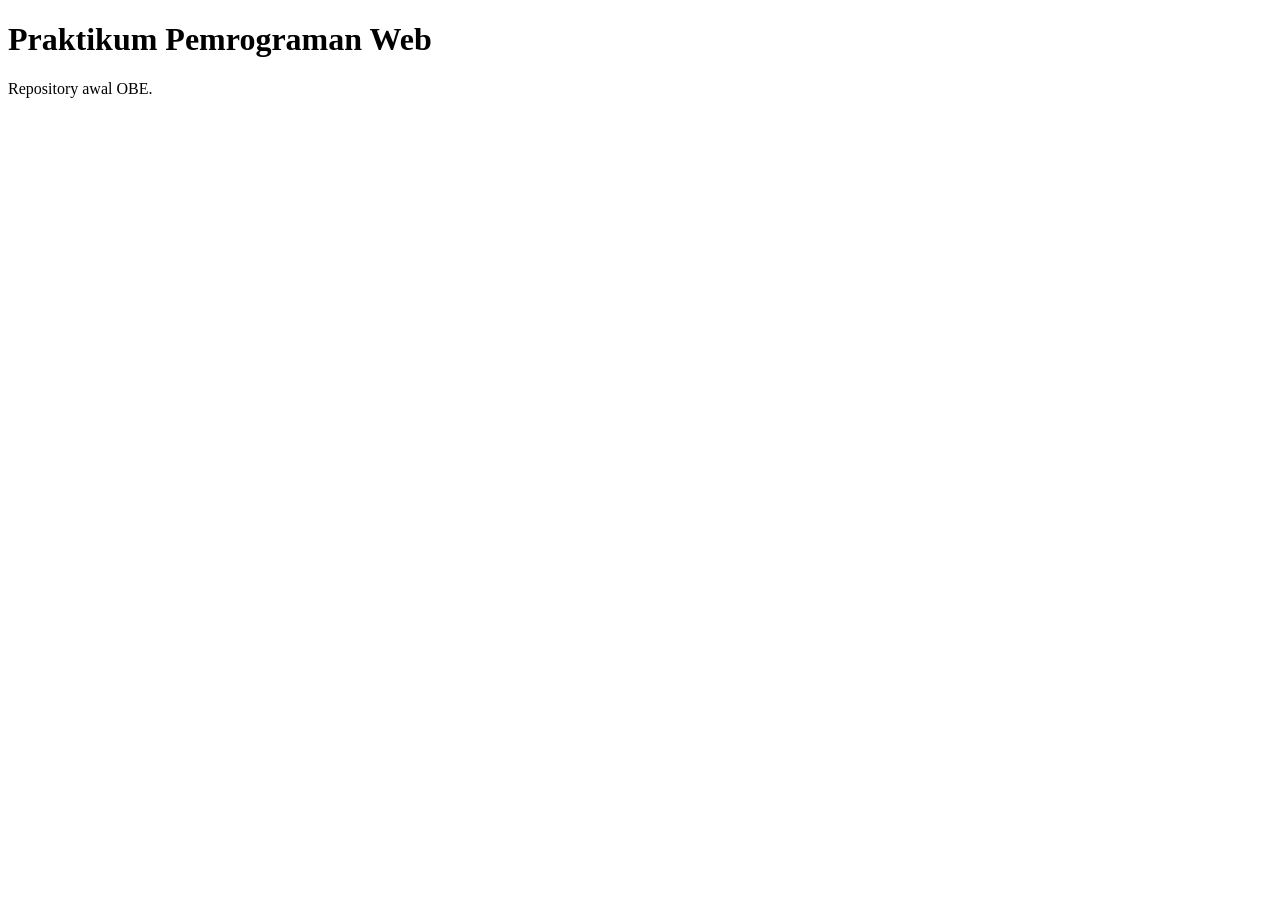
==== index.html @ e2042049 "chore: initial project setup" ====
<!doctype html>
<html lang="id">
<head>
    <meta charset="utf-8">
    <meta name="viewport" content="width=device-width, initial-scale=1">
    <title>Praktikum Pemrograman Web</title>
</head>
<body>
    <h1>Praktikum Pemrograman Web</h1>
    <p>Repository awal OBE.</p>
</body>
</html>
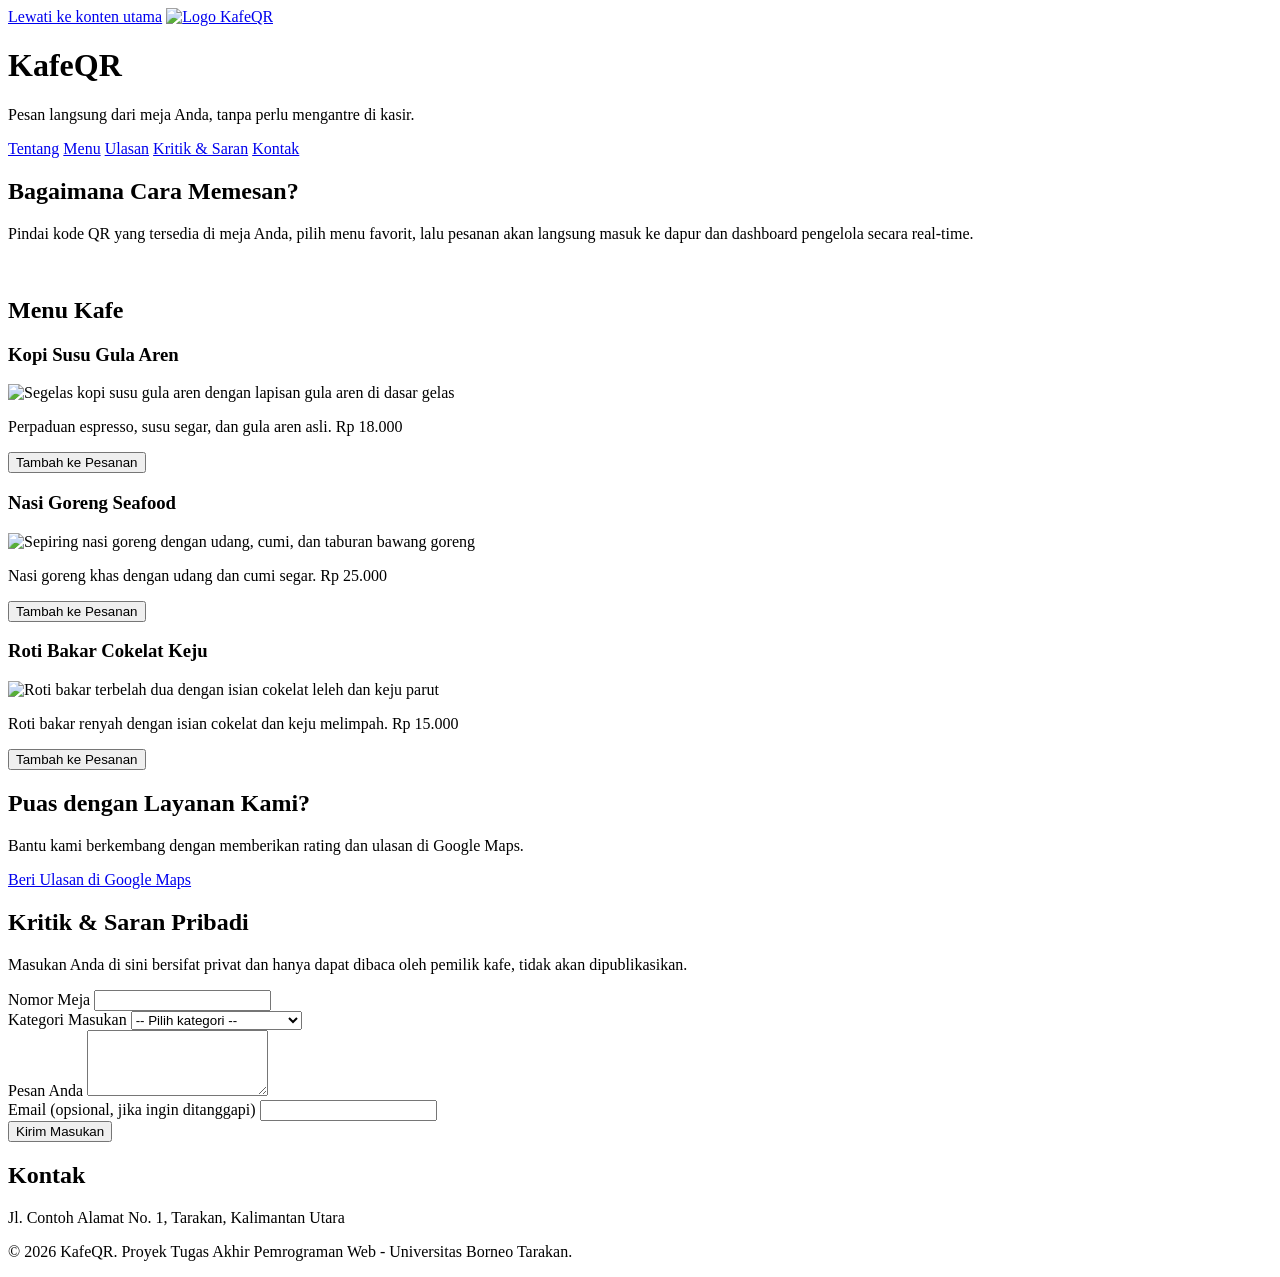
==== commit d9f49c24: "struktur dasar" ====
--- a/index.html
+++ b/index.html
@@ -1,12 +1,125 @@
 <!doctype html>
 <html lang="id">
 <head>
-    <meta charset="utf-8">
-    <meta name="viewport" content="width=device-width, initial-scale=1">
-    <title>Praktikum Pemrograman Web</title>
+  <meta charset="utf-8">
+  <meta name="viewport" content="width=device-width, initial-scale=1">
+  <meta name="description" content="KafeQR - Sistem pemesanan makanan self-service berbasis QR Code untuk kafe/restoran lokal di Tarakan">
+  <title>KafeQR - Pesan Mudah dari Meja Anda</title>
 </head>
 <body>
-    <h1>Praktikum Pemrograman Web</h1>
-    <p>Repository awal OBE.</p>
+
+  <header>
+    <a href="#main">Lewati ke konten utama</a>
+    <a href="#" aria-label="Beranda KafeQR">
+      <img src="assets/logo-kafeqr.png" alt="Logo KafeQR" width="48" height="48">
+    </a>
+    <h1>KafeQR</h1>
+    <p>Pesan langsung dari meja Anda, tanpa perlu mengantre di kasir.</p>
+    <nav aria-label="Navigasi utama">
+      <a href="#tentang">Tentang</a>
+      <a href="#menu">Menu</a>
+      <a href="#ulasan">Ulasan</a>
+      <a href="#kritik-saran">Kritik &amp; Saran</a>
+      <a href="#kontak">Kontak</a>
+    </nav>
+  </header>
+
+  <main id="main">
+
+    <!-- Section 1: Tentang / cara kerja -->
+    <section id="tentang" aria-labelledby="tentang-heading">
+      <h2 id="tentang-heading">Bagaimana Cara Memesan?</h2>
+      <p>
+        Pindai kode QR yang tersedia di meja Anda, pilih menu favorit, lalu pesanan
+        akan langsung masuk ke dapur dan dashboard pengelola secara real-time.
+      </p>
+      <img src="assets/ilustrasi-scan-qr.png" alt=""> <!-- gambar dekoratif -->
+    </section>
+
+    <!-- Section 2: Menu, berisi beberapa article (konten mandiri per item) -->
+    <section id="menu" aria-labelledby="menu-heading">
+      <h2 id="menu-heading">Menu Kafe</h2>
+
+      <article>
+        <h3>Kopi Susu Gula Aren</h3>
+        <img src="assets/menu-kopi-susu-gula-aren.jpg"
+             alt="Segelas kopi susu gula aren dengan lapisan gula aren di dasar gelas">
+        <p>Perpaduan espresso, susu segar, dan gula aren asli. Rp 18.000</p>
+        <button type="button">Tambah ke Pesanan</button>
+      </article>
+
+      <article>
+        <h3>Nasi Goreng Seafood</h3>
+        <img src="assets/menu-nasi-goreng-seafood.jpg"
+             alt="Sepiring nasi goreng dengan udang, cumi, dan taburan bawang goreng">
+        <p>Nasi goreng khas dengan udang dan cumi segar. Rp 25.000</p>
+        <button type="button">Tambah ke Pesanan</button>
+      </article>
+
+      <article>
+        <h3>Roti Bakar Cokelat Keju</h3>
+        <img src="assets/menu-roti-bakar-cokelat-keju.jpg"
+             alt="Roti bakar terbelah dua dengan isian cokelat leleh dan keju parut">
+        <p>Roti bakar renyah dengan isian cokelat dan keju melimpah. Rp 15.000</p>
+        <button type="button">Tambah ke Pesanan</button>
+      </article>
+    </section>
+
+    <!-- Section 3: Direct review ke Google Maps -->
+    <section id="ulasan" aria-labelledby="ulasan-heading">
+      <h2 id="ulasan-heading">Puas dengan Layanan Kami?</h2>
+      <p>Bantu kami berkembang dengan memberikan rating dan ulasan di Google Maps.</p>
+      <a href="https://maps.google.com/?cid=CONTOH_ID_KAFE" target="_blank" rel="noopener">
+        Beri Ulasan di Google Maps
+      </a>
+    </section>
+
+    <!-- Section 4: Kritik & saran privat, berisi form -->
+    <section id="kritik-saran" aria-labelledby="kritik-saran-heading">
+      <h2 id="kritik-saran-heading">Kritik &amp; Saran Pribadi</h2>
+      <p>
+        Masukan Anda di sini bersifat privat dan hanya dapat dibaca oleh pemilik kafe,
+        tidak akan dipublikasikan.
+      </p>
+
+      <form action="/proses-kritik-saran" method="post">
+        <div>
+          <label for="nomor-meja">Nomor Meja</label>
+          <input id="nomor-meja" name="nomor_meja" type="number" min="1" required>
+        </div>
+
+        <div>
+          <label for="kategori">Kategori Masukan</label>
+          <select id="kategori" name="kategori" required>
+            <option value="">-- Pilih kategori --</option>
+            <option value="rasa">Rasa Makanan/Minuman</option>
+            <option value="pelayanan">Pelayanan</option>
+            <option value="kebersihan">Kebersihan</option>
+            <option value="lainnya">Lainnya</option>
+          </select>
+        </div>
+
+        <div>
+          <label for="pesan">Pesan Anda</label>
+          <textarea id="pesan" name="pesan" rows="4" required></textarea>
+        </div>
+
+        <div>
+          <label for="email-opsional">Email (opsional, jika ingin ditanggapi)</label>
+          <input id="email-opsional" name="email" type="email">
+        </div>
+
+        <button type="submit">Kirim Masukan</button>
+      </form>
+    </section>
+
+  </main>
+
+  <footer>
+    <h2>Kontak</h2>
+    <p id="kontak">Jl. Contoh Alamat No. 1, Tarakan, Kalimantan Utara</p>
+    <p>&copy; 2026 KafeQR. Proyek Tugas Akhir Pemrograman Web - Universitas Borneo Tarakan.</p>
+  </footer>
+
 </body>
 </html>
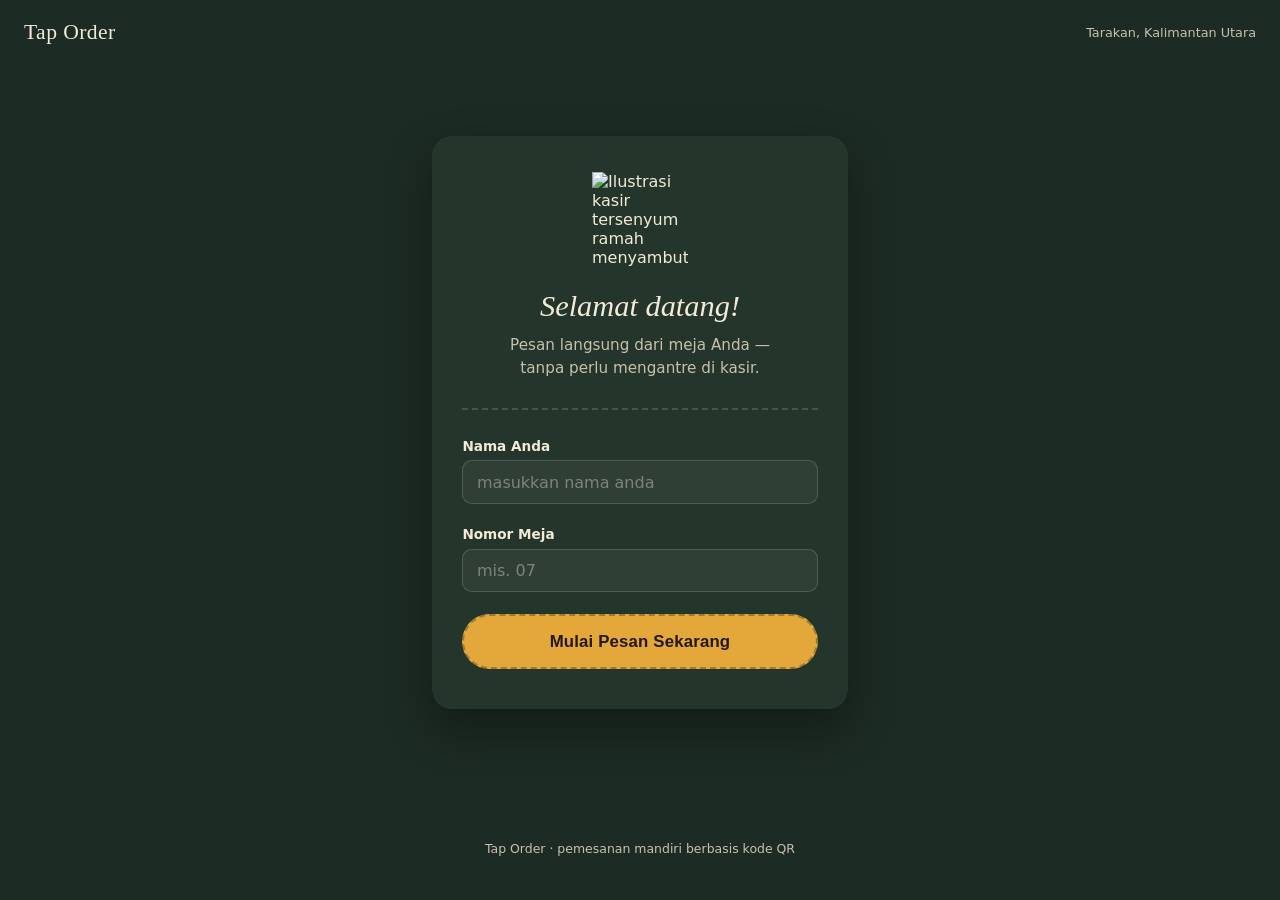
==== commit f7f0fd46: "pertemuan 4" ====
--- a/index.html
+++ b/index.html
@@ -1,124 +1,64 @@
 <!doctype html>
 <html lang="id">
 <head>
-  <meta charset="utf-8">
-  <meta name="viewport" content="width=device-width, initial-scale=1">
-  <meta name="description" content="KafeQR - Sistem pemesanan makanan self-service berbasis QR Code untuk kafe/restoran lokal di Tarakan">
-  <title>KafeQR - Pesan Mudah dari Meja Anda</title>
+  <link rel="stylesheet" href="css/style.css">
+  <meta charset="UTF-8">
+  <meta name="viewport" content="width=device-width, initial-scale=1.0">
+  <title>Tap Order</title>
+  <meta name="description" content="Pesan makanan dan minuman langsung dari meja Anda tanpa perlu mengantre di kasir.">
 </head>
 <body>
 
   <header>
-    <a href="#main">Lewati ke konten utama</a>
-    <a href="#" aria-label="Beranda KafeQR">
-      <img src="assets/logo-kafeqr.png" alt="Logo KafeQR" width="48" height="48">
-    </a>
-    <h1>KafeQR</h1>
-    <p>Pesan langsung dari meja Anda, tanpa perlu mengantre di kasir.</p>
-    <nav aria-label="Navigasi utama">
-      <a href="#tentang">Tentang</a>
-      <a href="#menu">Menu</a>
-      <a href="#ulasan">Ulasan</a>
-      <a href="#kritik-saran">Kritik &amp; Saran</a>
-      <a href="#kontak">Kontak</a>
-    </nav>
+    <p>Tap Order</p>
+    <p>Tarakan, Kalimantan Utara</p>
   </header>
 
-  <main id="main">
+  <main id="main-content">
+    <section aria-labelledby="judul-sambutan">
 
-    <!-- Section 1: Tentang / cara kerja -->
-    <section id="tentang" aria-labelledby="tentang-heading">
-      <h2 id="tentang-heading">Bagaimana Cara Memesan?</h2>
-      <p>
-        Pindai kode QR yang tersedia di meja Anda, pilih menu favorit, lalu pesanan
-        akan langsung masuk ke dapur dan dashboard pengelola secara real-time.
-      </p>
-      <img src="assets/ilustrasi-scan-qr.png" alt=""> <!-- gambar dekoratif -->
-    </section>
+      <img src="kasir-tersenyum.svg" alt="Ilustrasi kasir tersenyum ramah menyambut pelanggan">
 
-    <!-- Section 2: Menu, berisi beberapa article (konten mandiri per item) -->
-    <section id="menu" aria-labelledby="menu-heading">
-      <h2 id="menu-heading">Menu Kafe</h2>
+      <h1 id="judul-sambutan">Selamat datang!</h1>
+      <p>Pesan langsung dari meja Anda — tanpa perlu mengantre di kasir.</p>
 
-      <article>
-        <h3>Kopi Susu Gula Aren</h3>
-        <img src="assets/menu-kopi-susu-gula-aren.jpg"
-             alt="Segelas kopi susu gula aren dengan lapisan gula aren di dasar gelas">
-        <p>Perpaduan espresso, susu segar, dan gula aren asli. Rp 18.000</p>
-        <button type="button">Tambah ke Pesanan</button>
-      </article>
+      <hr>
 
-      <article>
-        <h3>Nasi Goreng Seafood</h3>
-        <img src="assets/menu-nasi-goreng-seafood.jpg"
-             alt="Sepiring nasi goreng dengan udang, cumi, dan taburan bawang goreng">
-        <p>Nasi goreng khas dengan udang dan cumi segar. Rp 25.000</p>
-        <button type="button">Tambah ke Pesanan</button>
-      </article>
+      <form id="form-pesan" action="menu.html" method="get">
 
-      <article>
-        <h3>Roti Bakar Cokelat Keju</h3>
-        <img src="assets/menu-roti-bakar-cokelat-keju.jpg"
-             alt="Roti bakar terbelah dua dengan isian cokelat leleh dan keju parut">
-        <p>Roti bakar renyah dengan isian cokelat dan keju melimpah. Rp 15.000</p>
-        <button type="button">Tambah ke Pesanan</button>
-      </article>
-    </section>
-
-    <!-- Section 3: Direct review ke Google Maps -->
-    <section id="ulasan" aria-labelledby="ulasan-heading">
-      <h2 id="ulasan-heading">Puas dengan Layanan Kami?</h2>
-      <p>Bantu kami berkembang dengan memberikan rating dan ulasan di Google Maps.</p>
-      <a href="https://maps.google.com/?cid=CONTOH_ID_KAFE" target="_blank" rel="noopener">
-        Beri Ulasan di Google Maps
-      </a>
-    </section>
-
-    <!-- Section 4: Kritik & saran privat, berisi form -->
-    <section id="kritik-saran" aria-labelledby="kritik-saran-heading">
-      <h2 id="kritik-saran-heading">Kritik &amp; Saran Pribadi</h2>
-      <p>
-        Masukan Anda di sini bersifat privat dan hanya dapat dibaca oleh pemilik kafe,
-        tidak akan dipublikasikan.
-      </p>
-
-      <form action="/proses-kritik-saran" method="post">
         <div>
-          <label for="nomor-meja">Nomor Meja</label>
-          <input id="nomor-meja" name="nomor_meja" type="number" min="1" required>
+          <label for="nama-pelanggan">Nama Anda</label>
+          <input
+            type="text"
+            id="nama-pelanggan"
+            name="nama"
+            placeholder="masukkan nama anda"
+            autocomplete="name"
+            required
+            aria-describedby="hint-nama">
+          <!-- <span id="hint-nama">Dipakai agar pesanan mudah dikenali di dapur dan kasir.</span> -->
         </div>
 
         <div>
-          <label for="kategori">Kategori Masukan</label>
-          <select id="kategori" name="kategori" required>
-            <option value="">-- Pilih kategori --</option>
-            <option value="rasa">Rasa Makanan/Minuman</option>
-            <option value="pelayanan">Pelayanan</option>
-            <option value="kebersihan">Kebersihan</option>
-            <option value="lainnya">Lainnya</option>
-          </select>
+          <label for="nomor-meja">Nomor Meja</label>
+          <input
+            type="text"
+            id="nomor-meja"
+            name="meja"
+            inputmode="numeric"
+            placeholder="mis. 07"
+            required
+            aria-describedby="hint-meja">
+          <!-- <span id="hint-meja">Terisi otomatis jika Anda membuka halaman ini lewat pindai kode QR di meja.</span> -->
         </div>
 
-        <div>
-          <label for="pesan">Pesan Anda</label>
-          <textarea id="pesan" name="pesan" rows="4" required></textarea>
-        </div>
-
-        <div>
-          <label for="email-opsional">Email (opsional, jika ingin ditanggapi)</label>
-          <input id="email-opsional" name="email" type="email">
-        </div>
-
-        <button type="submit">Kirim Masukan</button>
+        <button type="submit">Mulai Pesan Sekarang</button>
       </form>
     </section>
-
   </main>
 
   <footer>
-    <h2>Kontak</h2>
-    <p id="kontak">Jl. Contoh Alamat No. 1, Tarakan, Kalimantan Utara</p>
-    <p>&copy; 2026 KafeQR. Proyek Tugas Akhir Pemrograman Web - Universitas Borneo Tarakan.</p>
+    <p>Tap Order &middot; pemesanan mandiri berbasis kode QR</p>
   </footer>
 
 </body>
--- a/css/style.css
+++ b/css/style.css
@@ -0,0 +1,231 @@
+/* ===========================================================
+   KafeQR — style.css
+   Styling untuk halaman awal (welcome screen)
+   Catatan: HTML tidak memakai class, jadi selector di bawah
+   sengaja memakai elemen & id supaya cocok dengan strukturnya.
+   =========================================================== */
+
+/* -----------------------------------------------------------
+   1. Reset dasar & variabel warna/tipografi
+   ----------------------------------------------------------- */
+* {
+  box-sizing: border-box;
+}
+
+:root {
+  --color-bg: #1c2b24;      /* latar halaman, gelap seperti papan tulis kafe */
+  --color-card: #24352c;    /* latar kartu ucapan selamat datang */
+  --color-cream: #f3ead8;   /* warna teks utama */
+  --color-cream-dim: #c9c0ac; /* teks sekunder / hint */
+  --color-gold: #e3a73a;    /* aksen tombol & fokus */
+  --color-coral: #e2694f;   /* aksen kedua, dipakai sedikit saja */
+  --color-line: rgba(243, 234, 216, 0.16); /* garis pembatas tipis */
+}
+
+body {
+  margin: 0;
+  min-height: 100vh;
+  background-color: var(--color-bg);
+  color: var(--color-cream);
+  font-family: "Plus Jakarta Sans", system-ui, sans-serif;
+  display: flex;
+  flex-direction: column;
+}
+
+/* Fokus keyboard harus selalu terlihat jelas (penting untuk aksesibilitas) */
+a:focus-visible,
+input:focus-visible,
+button:focus-visible {
+  outline: 3px solid var(--color-gold);
+  outline-offset: 3px;
+}
+
+/* -----------------------------------------------------------
+   2. Skip link
+   Disembunyikan secara visual, tapi tetap terbaca dan bisa
+   difokus lewat keyboard (Tab pertama saat halaman dibuka).
+   ----------------------------------------------------------- */
+body > a:first-child {
+  position: absolute;
+  left: 1rem;
+  top: -3rem;
+  background: var(--color-gold);
+  color: #1c2b24;
+  padding: 0.6rem 1rem;
+  border-radius: 0.4rem;
+  font-weight: 600;
+  text-decoration: none;
+  transition: top 0.2s ease;
+  z-index: 10;
+}
+
+body > a:first-child:focus {
+  top: 1rem;
+}
+
+/* -----------------------------------------------------------
+   3. Header
+   ----------------------------------------------------------- */
+header {
+  display: flex;
+  align-items: center;
+  justify-content: space-between;
+  gap: 1rem;
+  padding: 1.25rem 1.5rem;
+  flex-wrap: wrap;
+}
+
+header p:first-child {
+  margin: 0;
+  font-family: "Fraunces", Georgia, serif;
+  font-size: 1.35rem;
+  letter-spacing: 0.02em;
+}
+
+header p:last-child {
+  margin: 0;
+  font-size: 0.8rem;
+  color: var(--color-cream-dim);
+}
+
+/* -----------------------------------------------------------
+   4. Main & kartu sambutan
+   ----------------------------------------------------------- */
+main {
+  flex: 1;
+  display: flex;
+  align-items: center;
+  justify-content: center;
+  padding: 1.5rem 1.25rem 3rem;
+}
+
+main section {
+  width: 100%;
+  max-width: 26rem;
+  background-color: var(--color-card);
+  border-radius: 1.25rem;
+  padding: 2.25rem 1.9rem 2.5rem;
+  box-shadow: 0 20px 45px rgba(0, 0, 0, 0.35);
+}
+
+main section img {
+  display: block;
+  margin: 0 auto 1.25rem;
+  width: 96px;
+  height: 96px;
+}
+
+main section h1 {
+  font-family: "Fraunces", Georgia, serif;
+  font-style: italic;
+  font-weight: 500;
+  font-size: 1.9rem;
+  line-height: 1.2;
+  text-align: center;
+  margin: 0 0 0.6rem;
+}
+
+main section > p {
+  text-align: center;
+  margin: 0 auto 1.75rem;
+  max-width: 30ch;
+  color: var(--color-cream-dim);
+  font-size: 0.95rem;
+  line-height: 1.5;
+}
+
+main section hr {
+  border: none;
+  border-top: 2px dashed var(--color-line);
+  margin: 0 0 1.75rem;
+}
+
+/* -----------------------------------------------------------
+   5. Form
+   ----------------------------------------------------------- */
+form div {
+  margin-bottom: 1.4rem;
+}
+
+form label {
+  display: block;
+  font-size: 0.85rem;
+  font-weight: 600;
+  margin-bottom: 0.4rem;
+}
+
+form span {
+  display: block;
+  font-size: 0.78rem;
+  color: var(--color-cream-dim);
+  margin-top: 0.35rem;
+}
+
+form input {
+  width: 100%;
+  padding: 0.7rem 0.85rem;
+  border-radius: 0.6rem;
+  border: 1px solid var(--color-line);
+  background-color: rgba(243, 234, 216, 0.06);
+  color: var(--color-cream);
+  font-size: 1rem;
+  font-family: inherit;
+}
+
+form input::placeholder {
+  color: rgba(243, 234, 216, 0.4);
+}
+
+form button {
+  display: block;
+  width: 100%;
+  margin-top: 0.5rem;
+  padding: 0.95rem 1rem;
+  border-radius: 999px;
+  border: 2px dashed rgba(28, 43, 36, 0.35);
+  background-color: var(--color-gold);
+  color: #23180a;
+  font-size: 1.05rem;
+  font-weight: 700;
+  letter-spacing: 0.01em;
+  cursor: pointer;
+  transition: background-color 0.15s ease;
+}
+
+form button:hover {
+  background-color: #edb956;
+}
+
+/* -----------------------------------------------------------
+   6. Footer
+   ----------------------------------------------------------- */
+footer {
+  text-align: center;
+  padding: 1.5rem 1rem 2rem;
+  font-size: 0.78rem;
+  color: var(--color-cream-dim);
+}
+
+/* -----------------------------------------------------------
+   7. Aksesibilitas gerakan
+   Menghormati preferensi pengguna yang sensitif terhadap animasi.
+   ----------------------------------------------------------- */
+@media (prefers-reduced-motion: reduce) {
+  body > a:first-child,
+  form button {
+    transition: none;
+  }
+}
+
+/* -----------------------------------------------------------
+   8. Responsif untuk layar kecil
+   ----------------------------------------------------------- */
+@media (max-width: 360px) {
+  main section {
+    padding: 1.75rem 1.25rem 2rem;
+  }
+
+  main section h1 {
+    font-size: 1.6rem;
+  }
+}
